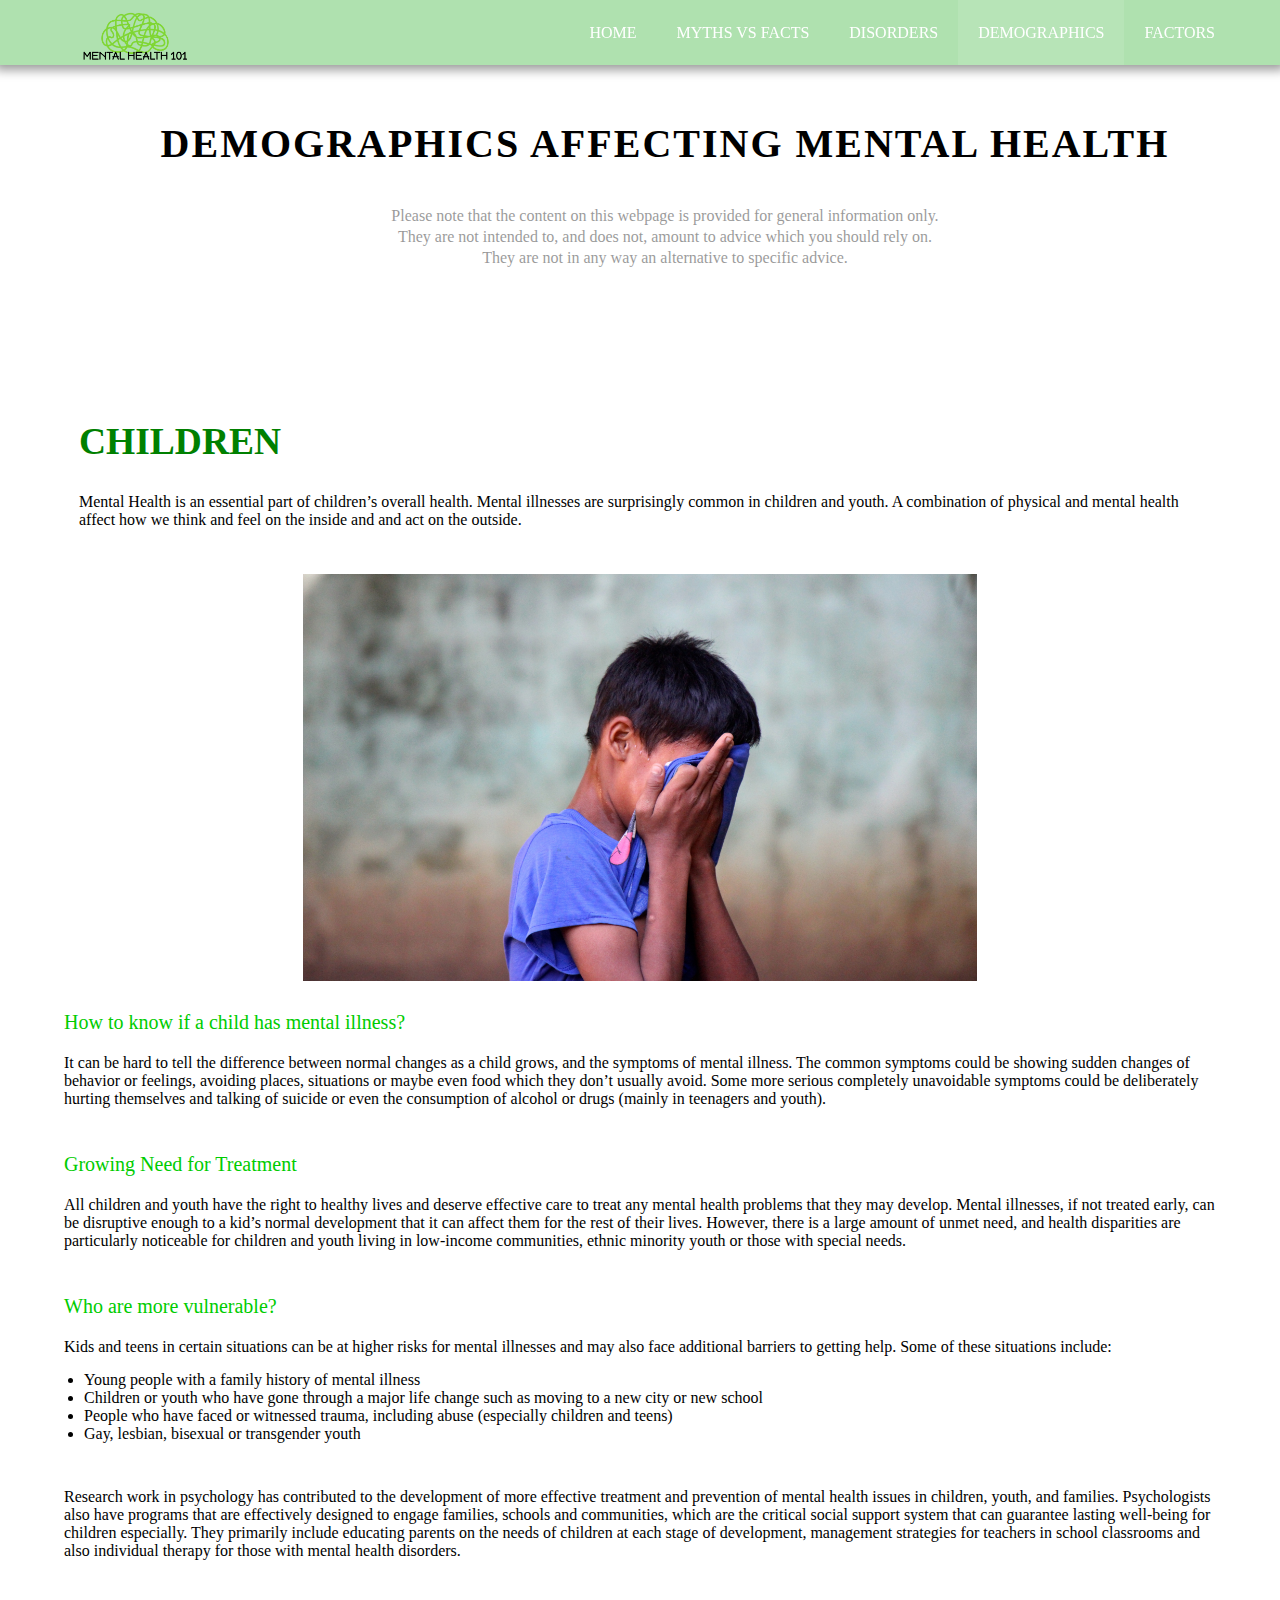
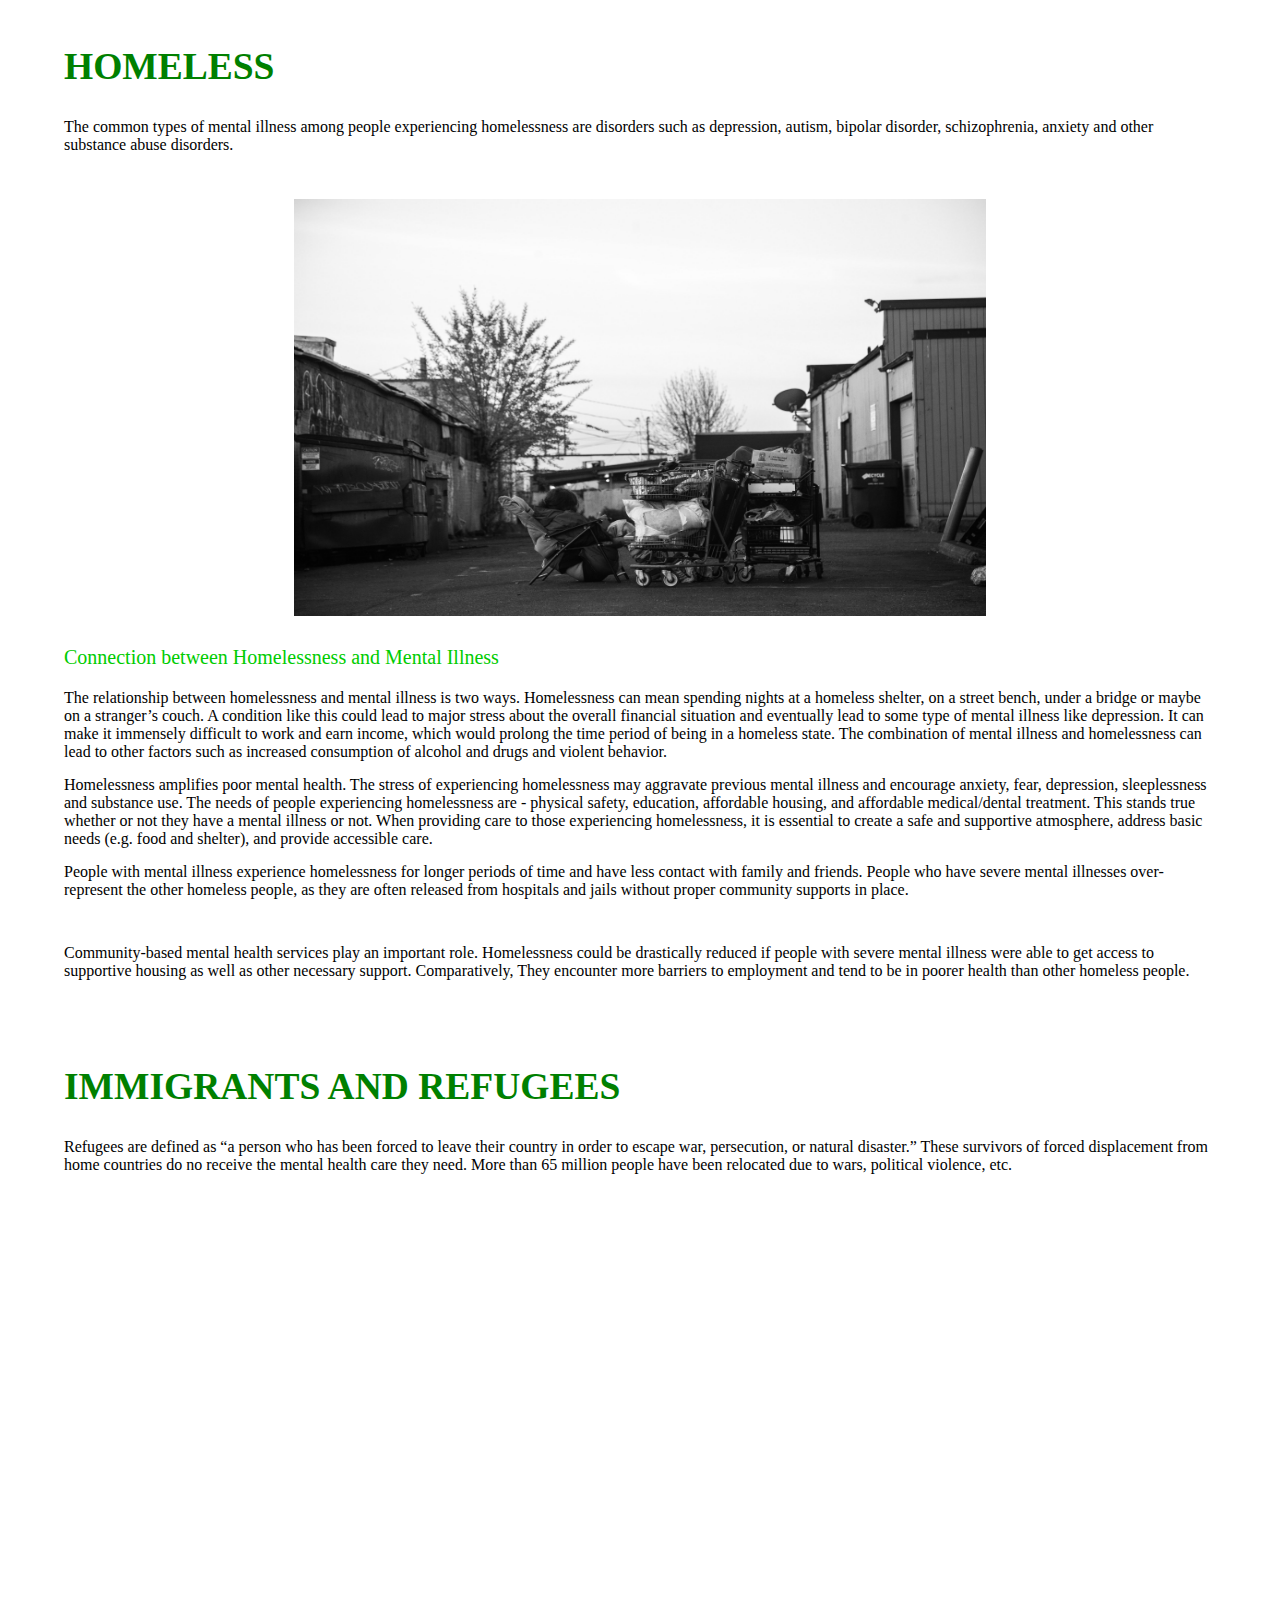
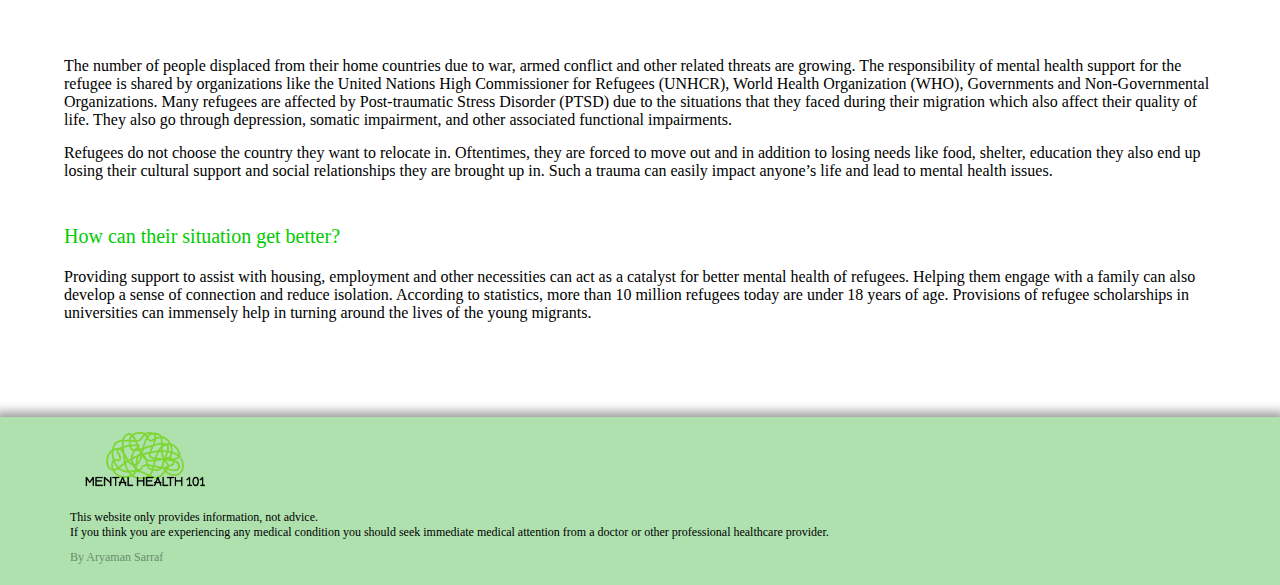
==== demog.html @ c554009a "initital push" ====
<!DOCTYPE html>
<html>
  <head>
    <meta charset="utf-8">
    <meta name="viewport" content="width=device-width, initial-scale=1.0">
    <title>Mental Health - Demographics</title>
    <link rel="stylesheet" href="stylesheet.css">
    <link rel="stylesheet" href="responsive.css">
    <link rel="stylesheet" href="https://maxcdn.bootstrapcdn.com/font-awesome/4.5.0/css/font-awesome.min.css">
  </head>
  <body>
    <header>
      <div class="container">
        <div class="header-left">
          <img class="logo" src="images/logo.png">
        </div>

        <button onclick="toggleNav()" class="x"><span class="fa fa-bars menu-icon"></span></button>
        <div class="header-right">
          <a href="index.html#">HOME</a>
          <a href="facts.html#">MYTHS VS FACTS</a>
          <a href="types.html#">DISORDERS</a>
          <a class="active" href="demog.html#">DEMOGRAPHICS</a>
          <a href="factors.html#">FACTORS</a>
        </div>
      </div>

      <div class="navbar">
          <a href="index.html#" class="navbar_link">HOME</a>
          <a href="facts.html#" class="navbar_link">MYTHS VS FACTS</a>
          <a href="types.html#" class="navbar_link">DISORDERS</a>
          <a href="demog.html#" class="active navbar_link">DEMOGRAPHICS</a>
          <a href="factors.html#" class="navbar_link">FACTORS</a>
      </div>
    </header>

    
    <div class="top-wrapper">
      <div class="container">
        <h1>DEMOGRAPHICS AFFECTING MENTAL HEALTH</h1>
        <p class="or">Please note that the content on this webpage is provided for general information only.</p>
        <p class="or">They are not intended to, and does not, amount to advice which you should rely on.</p>
        <p class ="or">They are not in any way an alternative to specific advice.</p>
      </div>
    </div>

    <main>
      <div class="container">

        <div class="heading large">
          <h2>CHILDREN</h2>
        </div>
        <div class="lessons"> 
          Mental Health is an essential part of children’s overall health. Mental illnesses are surprisingly common in children and youth. A combination of physical and mental health affect how we think and feel on the inside and and act on the outside.
        </div>
        <div class="iframe-container">
          <img src="images/child.jpg"></div>
        </div>
        <div class="lesson-title"> 
          How to know if a child has mental illness?
        </div>
        <div class="lessons"> 
          It can be hard to tell the difference between normal changes as a child grows, and the symptoms of mental illness. The common symptoms could be showing sudden changes of behavior or feelings, avoiding places, situations or maybe even food which they don’t usually avoid. Some more serious completely unavoidable symptoms could be deliberately hurting themselves and talking of suicide or even the consumption of alcohol or drugs (mainly in teenagers and youth).
        </div>
        <div class="lesson-title"> 
          Growing Need for Treatment
        </div>
        <div class="lessons"> 
          All children and youth have the right to healthy lives and deserve effective care to treat any mental health problems that they may develop. Mental illnesses, if not treated early, can be disruptive enough to a kid’s normal development that it can affect them for the rest of their lives. However, there is a large amount of unmet need, and health disparities are particularly noticeable for children and youth living in low-income communities, ethnic minority youth or those with special needs. 
        </div>
        <div class="lesson-title"> 
          Who are more vulnerable? 
        </div>
        <div class="lessons"> 
          Kids and teens in certain situations can be at higher risks for mental illnesses and may also face additional barriers to getting help. Some of these situations include: 
        </div>
        <div class="lessons"> 
          <ul>
            <li>Young people with a family history of mental illness</li>
            <li>Children or youth who have gone through a major life change such as moving to a new city or new school </li>
            <li>People who have faced or witnessed trauma, including abuse (especially children and teens)</li>
            <li>Gay, lesbian, bisexual or transgender youth </li>
          </ul>
        </div>
        <div class="lessons" style="margin-top: 30px;"> 
          Research work in psychology has contributed to the development of more effective treatment and prevention of mental health issues in children, youth, and families. Psychologists also have programs that are effectively designed to engage families, schools and communities, which are the critical social support system that can guarantee lasting well-being for children especially. They primarily include educating parents on the needs of children at each stage of development, management strategies for teachers in school classrooms and also individual therapy for those with mental health disorders.
        </div>

        <div class="heading large">
          <h2>HOMELESS</h2>
        </div>

        <div class="lessons"> 
          The common types of mental illness among people experiencing homelessness are disorders such as depression, autism, bipolar disorder, schizophrenia, anxiety and other substance abuse disorders. 
        </div>
        <div class="iframe-container">
          <img width="530" height="300" src="images/home.jpg"></div>
        </div>
        <div class="lesson-title"> 
          Connection between Homelessness and Mental Illness
        </div>

        <div class="lessons"> 
          The relationship between homelessness and mental illness is two ways. Homelessness can mean spending nights at a homeless shelter, on a street bench, under a bridge or maybe on a stranger’s couch. A condition like this could lead to major stress about the overall financial situation and eventually lead to some type of mental illness like depression. It can make it immensely difficult to work and earn income, which would prolong the time period of being in a homeless state. The combination of mental illness and homelessness can lead to other factors such as increased consumption of alcohol and drugs and violent behavior.
        </div>
        <div class="lessons"> 
          Homelessness amplifies poor mental health. The stress of experiencing homelessness may aggravate previous mental illness and encourage anxiety, fear, depression, sleeplessness and substance use. The needs of people experiencing homelessness are - physical safety, education, affordable housing, and affordable medical/dental treatment. This stands true whether or not they have a mental illness or not. When providing care to those experiencing homelessness, it is essential to create a safe and supportive atmosphere, address basic needs (e.g. food and shelter), and provide accessible care. 
        </div>

        <div class="lessons"> 
          People with mental illness experience homelessness for longer periods of time and have less contact with family and friends. People who have severe mental illnesses over-represent the other homeless people, as they are often released from hospitals and jails without proper community supports in place. 
        </div>
        <div class="lessons" style="margin-top: 30px;"> 
          Community-based mental health services play an important role. Homelessness could be drastically reduced if people with severe mental illness were able to get access to supportive housing as well as other necessary support. Comparatively, They encounter more barriers to employment and tend to be in poorer health than other homeless people. 
        </div>

        <div class="heading large">
          <h2>IMMIGRANTS AND REFUGEES</h2>
        </div>
        <div class="lessons"> 
          Refugees are defined as “a person who has been forced to leave their country in order to escape war, persecution, or natural disaster.” These survivors of forced displacement from home countries do no receive the mental health care they need. More than 65 million people have been relocated due to wars, political violence, etc. 
        </div>
        <div class="iframe-container">
          <iframe width="560" height="315" src="https://www.youtube.com/embed/eRfyQl_mSGs" title="YouTube video player" frameborder="0" allow="accelerometer; autoplay; clipboard-write; encrypted-media; gyroscope; picture-in-picture" allowfullscreen></iframe>
        </div>
        <div class="lessons" style="padding-top: 20px;"> 
          The number of people displaced from their home countries due to war, armed conflict and other related threats are growing. The responsibility of mental health support for the refugee is shared by organizations like the United Nations High Commissioner for Refugees (UNHCR), World Health Organization (WHO), Governments and Non‐Governmental Organizations. Many refugees are affected by Post-traumatic Stress Disorder (PTSD) due to the situations that they faced during their migration which also affect their quality of life. They also go through depression, somatic impairment, and other associated functional impairments.
        </div>
        <div class="lessons"> 
          Refugees do not choose the country they want to relocate in. Oftentimes, they are forced to move out and in addition to losing needs like food, shelter, education they also end up losing their cultural support and social relationships they are brought up in. Such a trauma can easily impact anyone’s life and lead to mental health issues.
        </div>
        <div class="lesson-title"> 
          How can their situation get better?
        </div>
        <div class="lessons"> 
          Providing support to assist with housing, employment and other necessities can act as a catalyst for better mental health of refugees. Helping them engage with a family can also develop a sense of connection and reduce isolation. According to statistics, more than 10 million refugees today are under 18 years of age. Provisions of refugee scholarships in universities can immensely help in turning around the lives of the young migrants.
        </div>
      </div>
    </main>

      <!--<div class="contact-form">
        <h2>Contact us</h2>
        <div class ="text">
          <p>* Email</p>
          <input>
          <p>* Message</p>
          <textarea></textarea>
          <p>* Required fields must be filled</p>
          <input class="submit" type = submit value = Send>
        </div>
      </div>-->

    <footer>
      <div class="container">
        <img src="images/logo.png">
        <p>This website only provides information, not advice.</p>
        <p>If you think you are experiencing any medical condition you should seek immediate medical attention from a doctor or other professional healthcare provider.</p>
        <p class = "name">By Aryaman Sarraf</p>
      </div>
    </footer>

    <script>
      function toggleNav() {
        document.querySelector(".navbar").classList.toggle("navbar--open");
      }
    </script>

  </body>
</html>
---- stylesheet.css ----
* {
  box-sizing: border-box;
}

html, body,
ul, ol, li,
h1, h2, h3, h4, h5, h6, p, div {
  margin: 0;
  padding: 0;
}

ul { padding-left: 20px; }

body {
  font-family: "Lucida Grande";
}

a {
  text-decoration: none;
}

.container {
  max-width: 1170px;
  padding: 0 15px;
  margin: 0 auto;
}

.top-wrapper {
  padding: 120px 0 80px 50px;
  text-align: center;
  color: black;
}

.top-wrapper h1 {
  opacity: 1;
  font-size: 40px;
  letter-spacing: 2px;
  margin-bottom: 40px;
}

.top-wrapper p {
  opacity: 0.4;
  margin-bottom: 3px;
}

.btn-wrapper {
  text-align: center;
  margin: 20px 0;
}

.btn-wrapper p {
  margin: 10px 0;
}

.btn {
  padding: 12px 24px;
  color: white;
  display: inline-block;
  opacity: 0.8;
  border-radius: 4px;
  text-align: center;
}

.btn:hover {
  opacity: 1;
}

header {
  height: 65px;
  width: 100%;
  background-color: rgb(175, 225, 175, 1);
  position :fixed;
  top: 0;
  z-index: 10;
  box-shadow:0 0 10px 5px rgba(0, 0, 0, 0.40);
}

.navbar {
  position: fixed;
  top: 0;
  left:-300px;
  width: 300px;
  height:100%;
  background-color: rgb(175, 225, 175, 1);
  box-shadow:0 0 10px 5px rgba(0, 0, 0, 0.40);
  padding-top:65px;
  opacity:0;
  transition: left 0.45s ease-in-out, opacity 0.45s ease-in-out;
}

.navbar_link {
  display:flex;
  align-items: center;
  background-color: rgb(175, 225, 175, 1);
  color: white;
  padding: 25px;

}
.navbar a:hover {
  background-color: rgba(255, 255, 255, 0.3);
}

.navbar--open {
left: 0;
opacity: 1;
}

.x {
  border: 0;
  margin-right: 5px;
  float: right;
  line-height: 65px;
  color: white;
  font-size:25px;
  display: ;
}

.logo {
  width: 130px;
}

.header-left {
  float: left;
}

.header-right {
  float: right;
  margin-right: -25px;
}

.header-right a {
  line-height: 65px;
  padding: 0 20px;
  color: white;
  display: block;
  float: left;
  transition: all 0.5s;
}

.header-right a:hover {
  background-color: rgba(255, 255, 255, 0.3);
}
.active {
  background-color: rgba(255, 255, 255, 0.1);
}

main {
  padding-bottom: 80px;
  padding-left: 5%;
  padding-right: 5%;
  background-color: white;  
}

.lessons {
  padding-bottom: 15px;
}

.lesson-title {
  font-size: 20px;
  font-weight: normal; 
  color: #00cc00; 
  margin-top: 30px;
  padding-bottom: 20px
}

.heading {
  padding-top: 55px;
  padding-bottom: 30px;
  color: green;
}

.large {
  padding-top: 70px;
  font-size: 25px;
}

.lesson {
  float: left;
  width: 25%;
}

/*
.contact-form {
  margin: 20px 80px;
}

.contact-form h2 {
  font-weight: normal;
  font-size:28px;
  padding-bottom: 15px;
  margin-bottom: 40px;
  border-bottom: 1px solid #dee7ec;
}

input, textarea {
  width:350px;
  padding: 10px;
  border: 1px solid #dee7ec;
  margin-top:10px;
  margin-bottom:30px;
  font-size:18px;
}

.submit {
  color:#889eab;
  background-color:#dee7ec;
}
*/

footer img {
  width: 150px;
}

footer p {
  color: black;
  font-size: 12px;
}

footer .name {
  margin-top: 10px;
  color: black;
  opacity: 0.4;
}

footer {
  background-color: rgb(175, 225, 175, 1);
  padding-bottom: 20px;
  box-shadow:0 0 10px 5px rgba(0, 0, 0, 0.40);
}
.iframe-container{
  position: relative;
  width: 60%;
  margin: 0 auto;
  margin-top: 30px;
  padding-bottom: 36.25%; 
  height: 0;
}
.iframe-container iframe{
  position: absolute;
  top:0;
  left: 0;
  width: 100%;
  height: 100%;
}

.iframe-container img{
  position: absolute;
  top:0;
  left: 0;
  width: 100%;
  height: 100%;
}
---- responsive.css ----
.x {
  display: none;
}

/* For Tablets */
@media all and (max-width: 1000px) {
  .top-wrapper h1 {
    font-size: 32px;
  }
  
  .heading h2 {
    font-size: 25px;
  }
  .header-right a {
    padding-left: 5px;
    padding-right: 5px;
    margin-right: 10px;
  }
}

/* For Smartphones */
@media all and (max-width: 670px) {
  
  
  .header-right {
    display:none;
  }

  .x {
    display: block;
  }

  .top-wrapper h1 {
    text-align:left;
    font-size: 24px;
    line-height:36px; 
  }
  .top-wrapper .or {
    text-align:left;
    font-size: 14px;
    line-height:20px; 
  }
  
  footer {
    text-align:center;
  }

  .iframe-container{
  position: relative;
  width: 90%;
  margin: 0 auto;
  padding-bottom: 46.25%; 
  height: 0;
}
}


@media all and (max-width: 770px) {
  .header-right a {
    padding-left: 4px;
    padding-right: 4px;
    margin-right: 5px;
  }
  .iframe-container{
  position: relative;
  width: 100%;
  margin: 0 auto;
  padding-bottom: 56.25%; 
  height: 0;
}
}
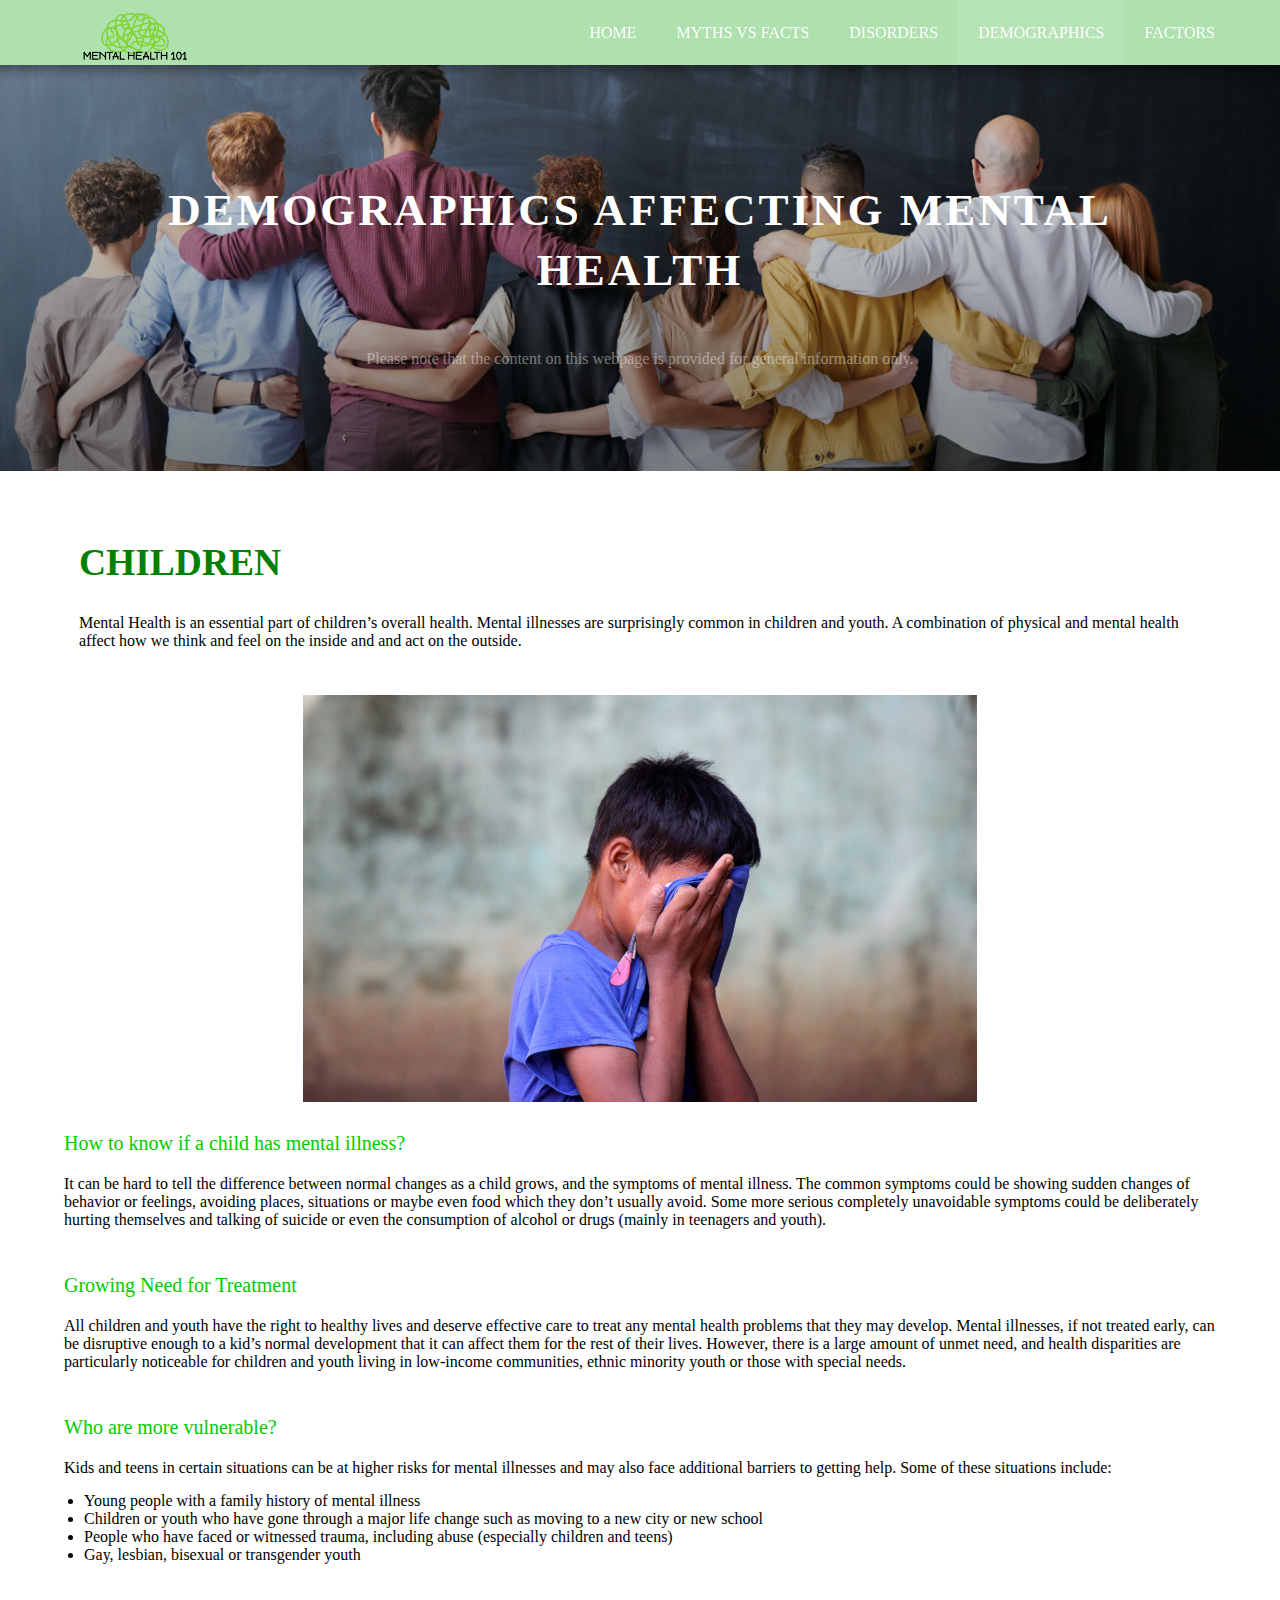
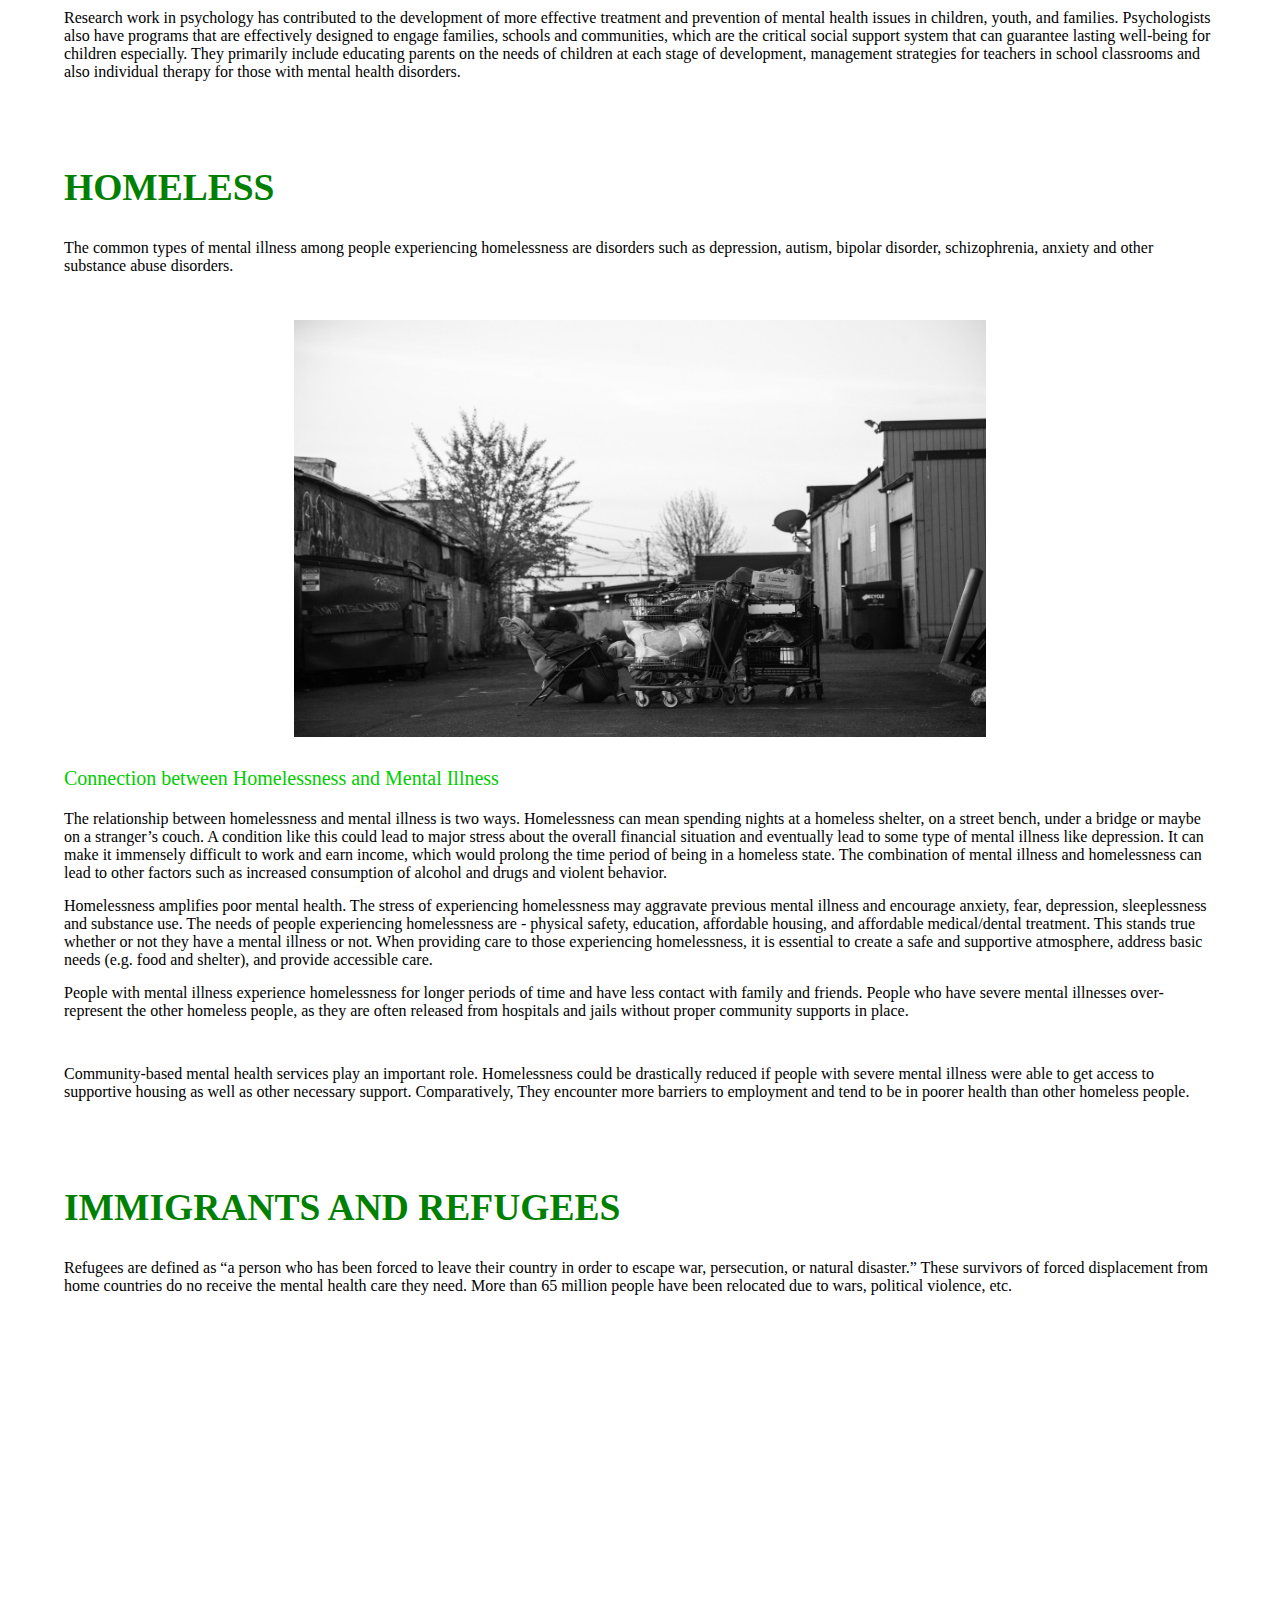
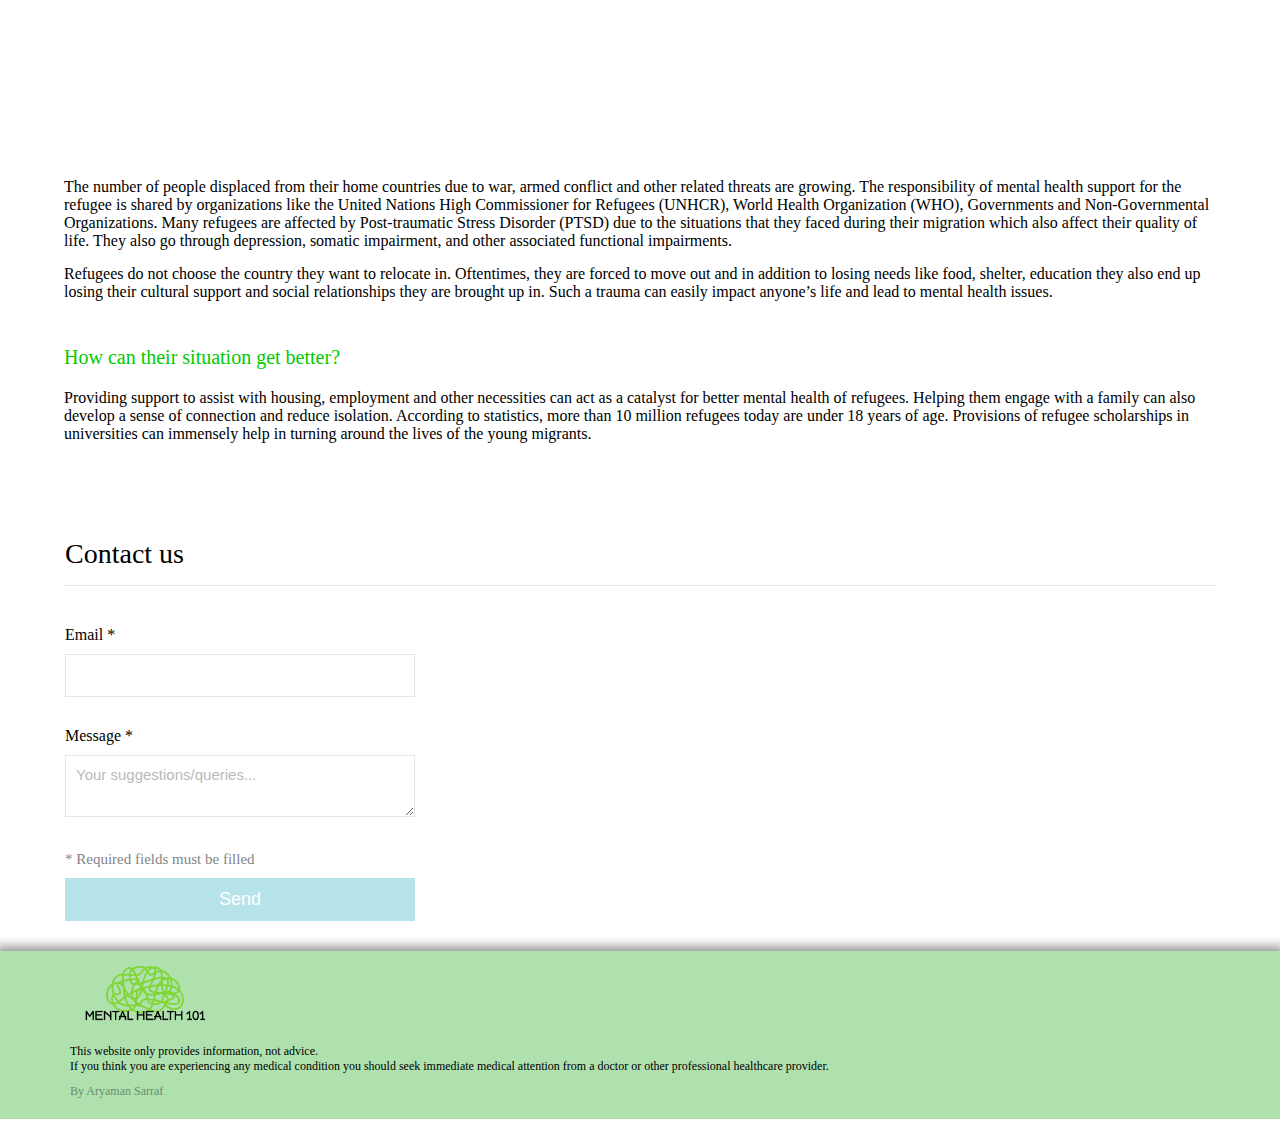
==== commit 0494b83c: "contact form and wallpapers" ====
--- a/demog.html
+++ b/demog.html
@@ -7,6 +7,20 @@
     <link rel="stylesheet" href="stylesheet.css">
     <link rel="stylesheet" href="responsive.css">
     <link rel="stylesheet" href="https://maxcdn.bootstrapcdn.com/font-awesome/4.5.0/css/font-awesome.min.css">
+
+   <style type="text/css">
+      .top-wrapper {
+  padding: 180px 0 100px 0;
+  background-image: 
+    linear-gradient(
+      rgba(0, 0, 0, 0),
+      rgba(0, 0, 0, 0.5)
+    ), url(images/crowd.jpg);
+  background-size: cover;
+  color: white;
+  text-align: center;
+}
+    </style>
   </head>
   <body>
     <header>
@@ -39,8 +53,6 @@
       <div class="container">
         <h1>DEMOGRAPHICS AFFECTING MENTAL HEALTH</h1>
         <p class="or">Please note that the content on this webpage is provided for general information only.</p>
-        <p class="or">They are not intended to, and does not, amount to advice which you should rely on.</p>
-        <p class ="or">They are not in any way an alternative to specific advice.</p>
       </div>
     </div>
 
@@ -138,17 +150,17 @@
       </div>
     </main>
 
-      <!--<div class="contact-form">
+      <div class="contact-form">
         <h2>Contact us</h2>
-        <div class ="text">
-          <p>* Email</p>
-          <input>
-          <p>* Message</p>
-          <textarea></textarea>
-          <p>* Required fields must be filled</p>
-          <input class="submit" type = submit value = Send>
-        </div>
-      </div>-->
+        <form name="contact" method="POST" data-netlify="true">
+          <p>Email *</p>
+          <input type="email" name="email" />
+          <p>Message *</p>
+          <textarea name="message" placeholder="Your suggestions/queries..."></textarea>
+          <p class="require">* Required fields must be filled</p>
+          <button class="submit" type = submit>Send</button>
+        </form>
+      </div>
 
     <footer>
       <div class="container">
--- a/stylesheet.css
+++ b/stylesheet.css
@@ -34,36 +34,15 @@
 
 .top-wrapper h1 {
   opacity: 1;
-  font-size: 40px;
-  letter-spacing: 2px;
-  margin-bottom: 40px;
+  font-size: 45px;
+  letter-spacing: 3px;
+  margin-bottom: 50px;
+  line-height: 60px;
 }
 
 .top-wrapper p {
   opacity: 0.4;
   margin-bottom: 3px;
-}
-
-.btn-wrapper {
-  text-align: center;
-  margin: 20px 0;
-}
-
-.btn-wrapper p {
-  margin: 10px 0;
-}
-
-.btn {
-  padding: 12px 24px;
-  color: white;
-  display: inline-block;
-  opacity: 0.8;
-  border-radius: 4px;
-  text-align: center;
-}
-
-.btn:hover {
-  opacity: 1;
 }
 
 header {
@@ -107,13 +86,13 @@
 }
 
 .x {
+  background-color: rgb(175, 225, 175, 1);
   border: 0;
   margin-right: 5px;
   float: right;
-  line-height: 65px;
+  line-height: 63px;
   color: white;
-  font-size:25px;
-  display: ;
+  font-size:30px;
 }
 
 .logo {
@@ -175,14 +154,10 @@
   font-size: 25px;
 }
 
-.lesson {
-  float: left;
-  width: 25%;
-}
-
-/*
 .contact-form {
   margin: 20px 80px;
+  padding: 0 65px;
+  margin: 0 auto;
 }
 
 .contact-form h2 {
@@ -193,7 +168,7 @@
   border-bottom: 1px solid #dee7ec;
 }
 
-input, textarea {
+input, textarea{
   width:350px;
   padding: 10px;
   border: 1px solid #dee7ec;
@@ -202,11 +177,32 @@
   font-size:18px;
 }
 
+::-webkit-input-placeholder {
+  font-size: 15px;
+  font-family: "Arial";
+  opacity: 0.5;
+}
+
+.require {
+  font-size: 15px;
+  color: black;
+  opacity: 0.5;
+}
 .submit {
-  color:#889eab;
-  background-color:#dee7ec;
-}
-*/
+  width:350px;
+  padding: 10px;
+  border: 1px solid #b7e4eb;
+  margin-top:10px;
+  margin-bottom:30px;
+  font-size:18px;
+  color:white;
+  background-color:#b7e4eb;
+}
+
+.contact-form button:hover {
+  background-color:#89dde8;
+}
+
 
 footer img {
   width: 150px;
@@ -228,6 +224,7 @@
   padding-bottom: 20px;
   box-shadow:0 0 10px 5px rgba(0, 0, 0, 0.40);
 }
+
 .iframe-container{
   position: relative;
   width: 60%;
--- a/responsive.css
+++ b/responsive.css
@@ -32,7 +32,7 @@
 
   .top-wrapper h1 {
     text-align:left;
-    font-size: 24px;
+    font-size: 30px;
     line-height:36px; 
   }
   .top-wrapper .or {
@@ -41,6 +41,12 @@
     line-height:20px; 
   }
   
+  .contact-form {
+    margin: 20px 80px;
+   padding: 0 15px;
+    margin: 0 auto;
+  }
+
   footer {
     text-align:center;
   }
